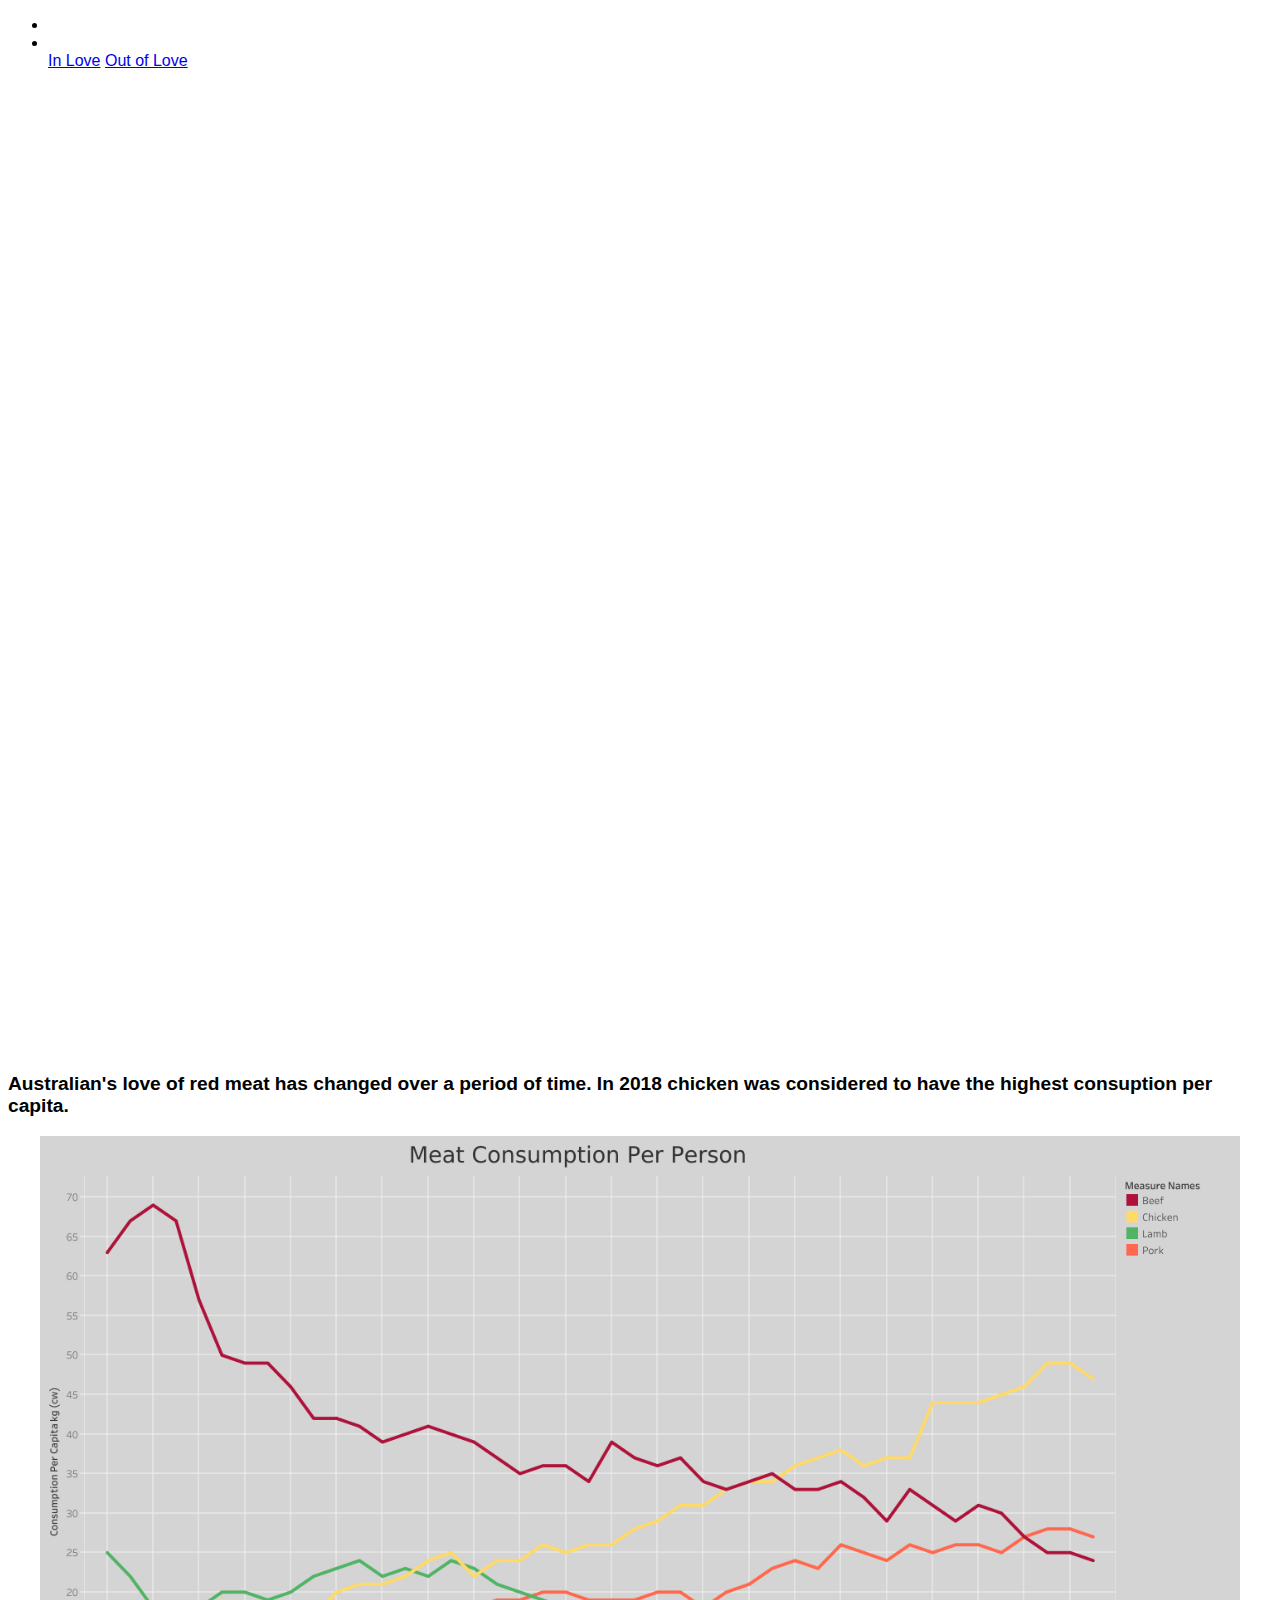
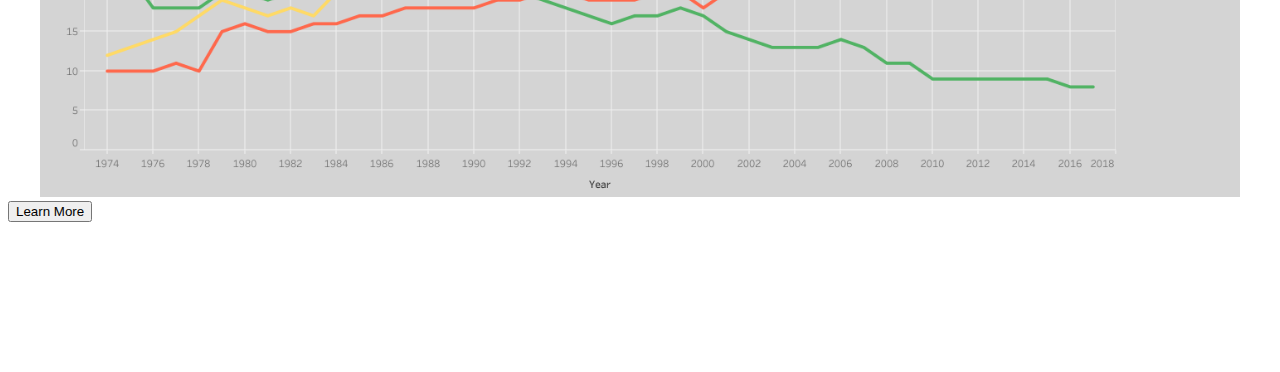
==== templates/inlove.html @ 923fc3a2 "html and css creation and working" ====
<!DOCTYPE html>
<html lang="en">

<head>
    <meta charset="UTF-8">
    <meta name="viewport" content="width=device-width, initial-scale=1.0">
    <meta http-equiv="X-UA-Compatible" content="ie=edge">
    <script src="https://d3js.org/d3.v5.min.js"></script>
    <title>Are Australian's still in love with red meat?</title>

    <!-- Bootstrap -->
    <link rel="stylesheet" href="https://cdn.jsdelivr.net/npm/bootstrap@5.0.1/dist/css/bootstrap.min.css" integrity="sha384-+0n0xVW2eSR5OomGNYDnhzAbDsOXxcvSN1TPprVMTNDbiYZCxYbOOl7+AMvyTG2x" crossorigin="anonymous">
    
    <!-- CSS -->
    <link rel="stylesheet" href= "../static/css/styles.css">
</head>

<body class="inlove">
    <div class="px-3 py-2 bg-dark text-white">
        <div class="container">
          <div class="d-flex flex-wrap align-items-center justify-content-center justify-content-lg-start">
            <ul class="nav col-12 col-lg-auto my-2 justify-content-center my-md-0 text-medium">
              <li>
                <a href="index.html" class="nav-link">
                  Home
                </a>
                <li class="nav-item dropdown text-white">
                  <a href="#" class="nav-link"
                    id="navbarDropdownMenuLink"
                    data-toggle="dropdown"
                    aria-haspopup="true"
                    aria-expanded="false">
                    Meat
                  </a>
                  <div class="dropdown-menu" aria-labelledby="navbarDropdownMenuLink">
                    <a class="dropdown-item" href="inlove.html">In Love</a>
                    <a class="dropdown-item" href="out-of-love.html">Out of Love</a>
                  </li>
                  <a href="#" class="nav-link">
                    Resources
                  </a>
                  </div>
                </li>    
             </ul>
          </div>
        </div>
      </div>

        <div class="hero text-center">
        <h2>You are incorrect!</h2>
        </div>


    <div class="container-1">
      <section class="row">
        <div class="col-lg-8 mx-auto text-center">
          <article class="description-content">
            <p>Australian's love of red meat has changed over a period of time.  In 2018 chicken was considered to have the highest consuption per capita.</p>
          </article>
      </section>
    </div>    
    
    <div class="container">
        <section class="row">
            <div class="description-content graph-section">
              <img src="../static/images/meat-consumption.png" alt="Graph" style="width: 100%;">
            </div>
      </div> 

    <div class="container">
      <section class="row">
        <div class="button">
          <div class="d-grid gap-2 d-sm-flex justify-content-sm-center">
          <button type="button" class="btn btn-outline-secondary text-black btn-lg px-4 gap20">Learn More</button>
          </div>
      </section>
    </div> 


    </div>
        <!-- Bootstrap -->
    <script src="https://code.jquery.com/jquery-3.3.1.slim.min.js" integrity="sha384-q8i/X+965DzO0rT7abK41JStQIAqVgRVzpbzo5smXKp4YfRvH+8abtTE1Pi6jizo" crossorigin="anonymous"></script>
    <script src="https://cdnjs.cloudflare.com/ajax/libs/popper.js/1.14.7/umd/popper.min.js" integrity="sha384-UO2eT0CpHqdSJQ6hJty5KVphtPhzWj9WO1clHTMGa3JDZwrnQq4sF86dIHNDz0W1" crossorigin="anonymous"></script>
    <script src="https://stackpath.bootstrapcdn.com/bootstrap/4.3.1/js/bootstrap.min.js" integrity="sha384-JjSmVgyd0p3pXB1rRibZUAYoIIy6OrQ6VrjIEaFf/nJGzIxFDsf4x0xIM+B07jRM" crossorigin="anonymous"></script>

    <!-- jQuery CDN -->
    <script type="text/javascript" src="https://code.jquery.com/jquery-2.1.4.min.js"></script>
    <script src="https://maxcdn.bootstrapcdn.com/bootstrap/3.3.7/js/bootstrap.min.js" integrity="sha384-Tc5IQib027qvyjSMfHjOMaLkfuWVxZxUPnCJA7l2mCWNIpG9mGCD8wGNIcPD7Txa" crossorigin="anonymous"></script>

</body>

</html>
---- static/css/styles.css ----
/* ----DEFAULT ELEMENT STYLING START---- */
html {
  /* Positioning */
  position: relative;

  /* Box-model */
  min-height: 100%;
}
  /*Background */
  .home {
  background: url("https://food.fnr.sndimg.com/content/dam/images/food/fullset/2021/02/16/different-cuts-of-steak.jpg.rend.hgtvcom.1280.960.suffix/1613578451352.jpeg");
  background-size: cover;
  opacity: 1;
}

body {
  /* Positioning */
  margin-bottom: 150px;

  /* Typography */
  font-family: Arial, "Helvetica Neue", Helvetica, sans-serif;

  /* Visual */
  background-color: #1fe0;
}

/* Media query for body */
@media only screen and (max-width: 767px) {
  /* Set background color to white on small screens */
  body {
    /* Visual */
    background-color: #1fe0;
  }
}

/* ----DEFAULT ELEMENT STYLING END---- */

/* Navigation Bar */



h1 {
  font-size: larger;
  color: whitesmoke;
}

p {
  font-size: larger;
  font-weight: bold;
  color: black;
}

article {
  background-color: rgb(255, 255, 255,0.5);
    
}

html {
  box-sizing: border-box;
}

/* Typography */
html,
body,
h1,
h2,
a,
p {
  font-family: "Raleway", sans-serif;
}

h1 {
  color: #b93208;
  font-weight: bold;
}

h2 {
  color: white;
  font-size: 80px;
  max-width: 1440px;
  margin: 0 auto;
}

h3 {
  color:rgb(78, 62, 62);
  font-size: 80px;
  max-width: 1440px;
  margin: 0 auto;
}

.primary-heading h2 {
  font-size: 58px;
  margin-bottom: 35px;
}

/* Nav */
.navbar {
  background: none;
  max-width: 1440px;
  margin: 0 auto;
}

.navbar-brand {
  color: #b93208;
  font-size: 24px;
  font-weight: 600;
}

.navbar-collapse {
  justify-content: flex-end;
}

.dropdown-item:active, .nav-link {
  color: white;
  font-weight: 600;
}

/* Jumbotron layout */
.jumbotron {
  max-width: 1440px;
  margin: 0 auto;
}

/* Hero */
.jumbotron {
  color: #600000;
  background-position: center;
  background-repeat: no-repeat;
  background-size: cover;
  height: 600px;
  object-fit: cover;
}

.hero {
  position: relative;
  height: 550px;
  padding: 200px;
  margin: 0;
  background-attachment: fixed;
  background-position: bottom center;
  background-size: cover;

}
.hero .container {
  height: 100%;
  display: flex;
  justify-content: center;
  align-items: center;
  flex-direction: column;
  max-width: 1080px;
  background: rgba(255, 255, 255, 0.5);
  max-height: 207px;
  border-radius: 10px;
}

.hero .container h1 {
  font-size: 64px !important;
  font-weight: bold;
  text-align: center;
}

/*Hero backgrounds*/
.inlove .hero {
  /* background-image: url("https://glmarine.com.my/wp-content/uploads/2017/08/banner-2.jpg"); */
  background-image: url("https://cdn.shopify.com/s/files/1/2546/7220/articles/raw-meat-different-kinds-of-pork-and-beef-meat-picture-id1141485136_1024x1024.jpg?v=1596738534")
}
.out-of-love .hero {
  background-image: url("https://daddysdeals.co.za/sites/default/files/styles/deal-main/public/lifestyle/images/34720-halaal_meat_zone_3.png?itok=4j5PpWEp");
}

}

/*Information*/

.container-1 {
  max-width: 1440px;
  padding: 200px;
  margin: 0 auto;
  margin-bottom: 72px;
}

.about h2 {
  font-size: 58px;
  margin-bottom: 35px;
}

.about p {
  font-size: 18px;
  line-height: 200%;
}

@media screen and (min-width: 981px) {
  .about .text {
    padding-right: 25%;
  }
}
@media screen and (max-width: 1440px) {
  .about,
  .primary-heading,
  .graph-section {
    padding: 0 2.5%;
  }
}

/* C

/*Menu*/
.dropdown-item:active {
  background-color: #e9ecef;
}
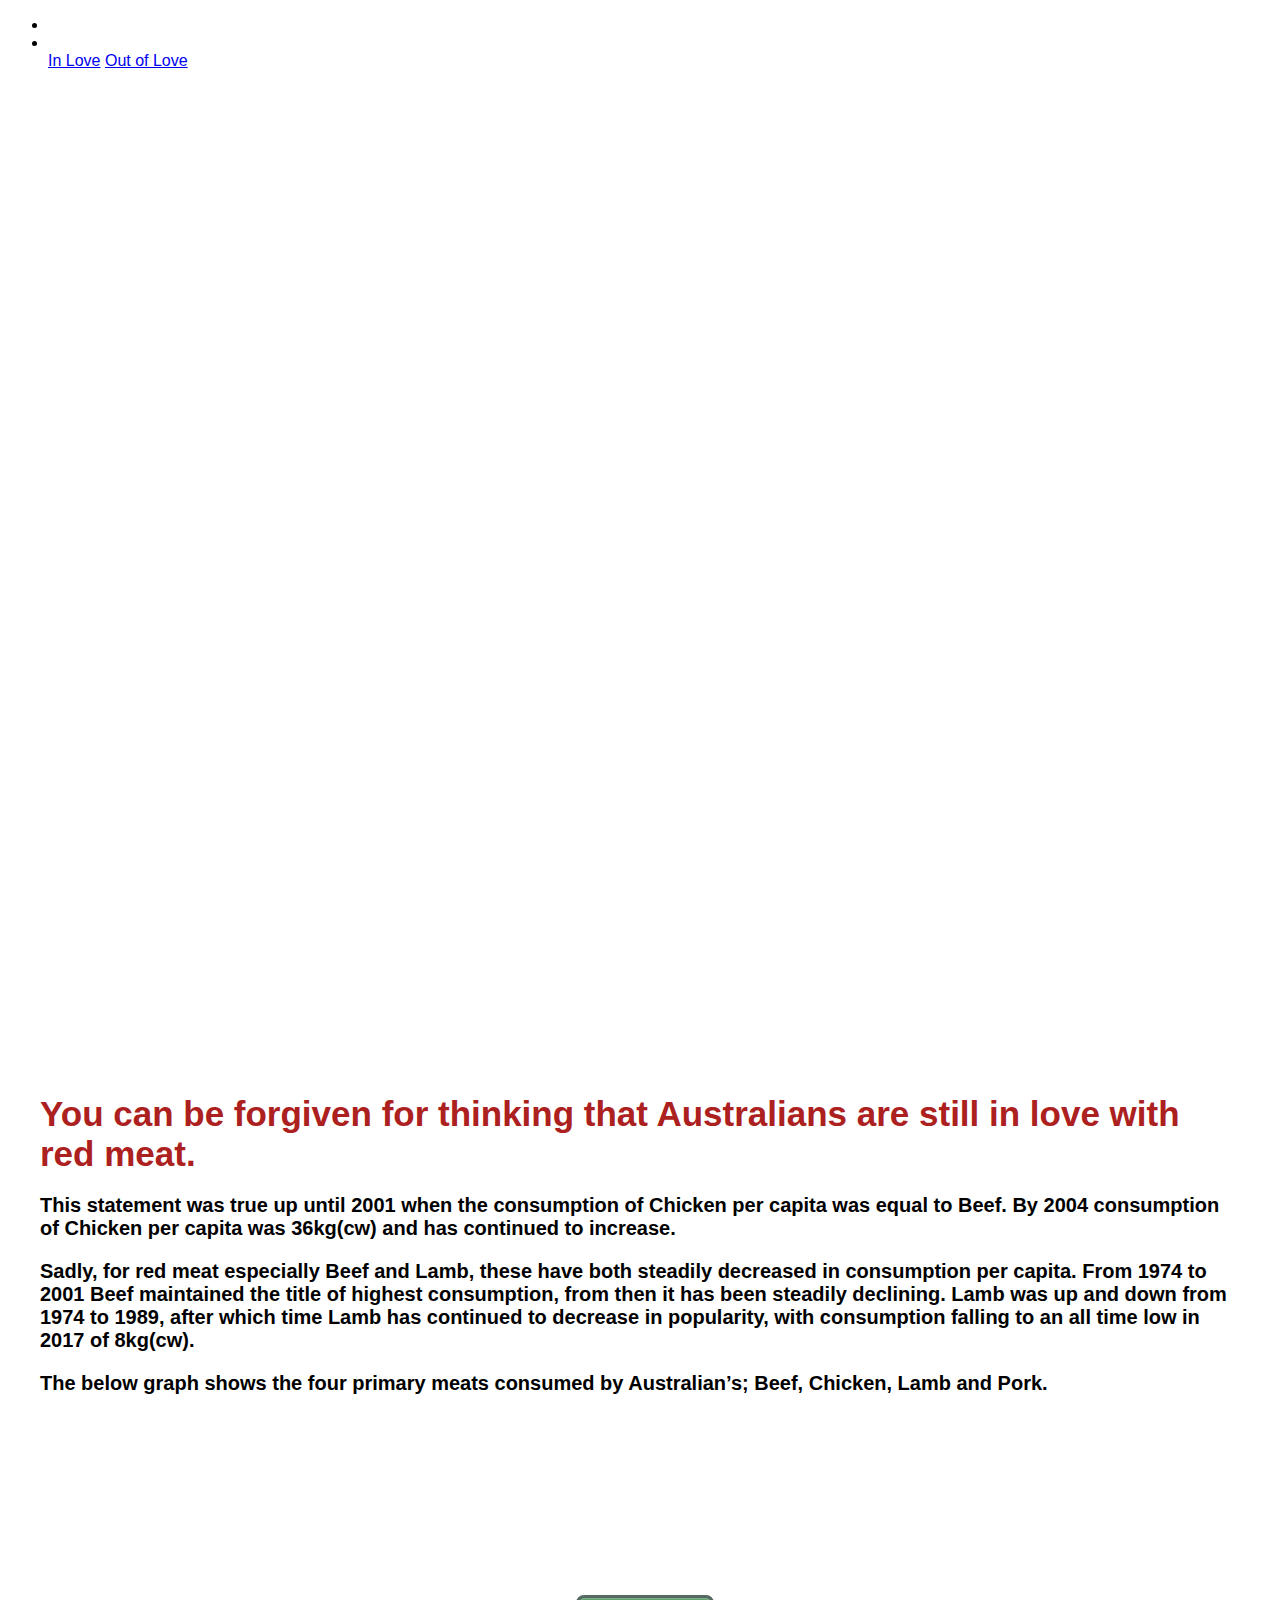
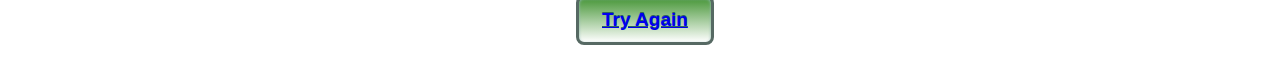
==== commit b3a4828d: "correct to file path within templates" ====
--- a/templates/inlove.html
+++ b/templates/inlove.html
@@ -21,7 +21,7 @@
           <div class="d-flex flex-wrap align-items-center justify-content-center justify-content-lg-start">
             <ul class="nav col-12 col-lg-auto my-2 justify-content-center my-md-0 text-medium">
               <li>
-                <a href="index.html" class="nav-link">
+                <a href="/" class="nav-link">
                   Home
                 </a>
                 <li class="nav-item dropdown text-white">
@@ -36,8 +36,8 @@
                     <a class="dropdown-item" href="inlove.html">In Love</a>
                     <a class="dropdown-item" href="out-of-love.html">Out of Love</a>
                   </li>
-                  <a href="#" class="nav-link">
-                    Resources
+                  <a href="the-future.html" class="nav-link">
+                    The Future
                   </a>
                   </div>
                 </li>    
@@ -55,27 +55,55 @@
       <section class="row">
         <div class="col-lg-8 mx-auto text-center">
           <article class="description-content">
-            <p>Australian's love of red meat has changed over a period of time.  In 2018 chicken was considered to have the highest consuption per capita.</p>
+            <h4>You can be forgiven for thinking that Australians are still in love with red meat.</h4> 
+              <p>This statement was true up until 2001 when the consumption of Chicken per capita was equal to Beef.  
+              By 2004 consumption of Chicken per capita was 36kg(cw) and has continued to increase.</p>
+            <p>Sadly, for red meat especially Beef and Lamb, these have both steadily decreased in consumption per capita. 
+              From 1974 to 2001 Beef maintained the title of highest consumption, from then it has been steadily declining. 
+              Lamb was up and down from 1974 to 1989, after which time Lamb has continued to decrease in popularity, with consumption falling to an all time low in 2017 of 8kg(cw).</p>
+              <p>The below graph shows the four primary meats consumed by Australian’s; Beef, Chicken, Lamb and Pork.</p>
           </article>
       </section>
     </div>    
-    
-    <div class="container">
-        <section class="row">
-            <div class="description-content graph-section">
-              <img src="../static/images/meat-consumption.png" alt="Graph" style="width: 100%;">
-            </div>
-      </div> 
+    <div class="graph">
+    <div class='tableauPlaceholder' 
+      id='viz1622759613662' 
+      style='position: relative'>
+      
+      <noscript><a href='#'>
+      <img alt='Meat Consumption Per Person ' 
+      src='https:&#47;&#47;public.tableau.com&#47;static&#47;images&#47;Me&#47;MeatConsumptionPerPerson&#47;Sheet1&#47;1_rss.png' 
+      style='border: none' /></a>
+      </noscript>
+      <object class='tableauViz'  style='display:none;'>
+        <param name='host_url' 
+        value='https%3A%2F%2Fpublic.tableau.com%2F' /> 
+        <param name='embed_code_version' value='3' /> 
+        <param name='site_root' value='' />
+        <param name='name' value='MeatConsumptionPerPerson&#47;Sheet1' />
+        <param name='tabs' value='no' />
+        <param name='toolbar' value='yes' />
+        <param name='static_image' value='https:&#47;&#47;public.tableau.com&#47;static&#47;images&#47;Me&#47;MeatConsumptionPerPerson&#47;Sheet1&#47;1.png' /> 
+        <param name='animate_transition' value='yes' />
+        <param name='display_static_image' value='yes' />
+        <param name='display_spinner' value='yes' />
+        <param name='display_overlay' value='yes' />
+        <param name='display_count' value='yes' />
+        <param name='language' value='en-US' />
+      </object>               
+    </div> 
+      <script type='text/javascript'>                    
+        var divElement = document.getElementById('viz1622759613662');                    
+        var vizElement = divElement.getElementsByTagName('object')[0];                    
+        vizElement.style.width='100%';vizElement.style.height=(divElement.offsetWidth*0.75)+'px';                    
+        var scriptElement = document.createElement('script');                    
+        scriptElement.src = 'https://public.tableau.com/javascripts/api/viz_v1.js';                    
+        vizElement.parentNode.insertBefore(scriptElement, vizElement);                
+      </script>
 
-    <div class="container">
-      <section class="row">
-        <div class="button">
-          <div class="d-grid gap-2 d-sm-flex justify-content-sm-center">
-          <button type="button" class="btn btn-outline-secondary text-black btn-lg px-4 gap20">Learn More</button>
-          </div>
-      </section>
-    </div> 
-
+      <div class="container">
+        <button class="button2"><a href="/">Try Again</a></button>
+      </div>
 
     </div>
         <!-- Bootstrap -->
--- a/static/css/styles.css
+++ b/static/css/styles.css
@@ -2,6 +2,7 @@
 html {
   /* Positioning */
   position: relative;
+  box-sizing: border-box;
 
   /* Box-model */
   min-height: 100%;
@@ -35,62 +36,50 @@
 
 /* ----DEFAULT ELEMENT STYLING END---- */
 
-/* Navigation Bar */
-
-
-
-h1 {
-  font-size: larger;
-  color: whitesmoke;
-}
-
 p {
-  font-size: larger;
+  font-size: 20px;
   font-weight: bold;
   color: black;
 }
 
-article {
-  background-color: rgb(255, 255, 255,0.5);
-    
-}
-
-html {
-  box-sizing: border-box;
-}
-
-/* Typography */
-html,
-body,
-h1,
-h2,
-a,
-p {
-  font-family: "Raleway", sans-serif;
-}
-
 h1 {
-  color: #b93208;
+  color: #509b41;
   font-weight: bold;
+  font-size: 80px;
+  padding-top: 1px;
+  text-shadow: 3px 3px 5px rgb(10, 10, 10);
 }
 
 h2 {
   color: white;
-  font-size: 80px;
+  font-size: 120px;
+  font-weight: bolder;
   max-width: 1440px;
   margin: 0 auto;
 }
 
 h3 {
-  color:rgb(78, 62, 62);
-  font-size: 80px;
-  max-width: 1440px;
-  margin: 0 auto;
-}
-
-.primary-heading h2 {
-  font-size: 58px;
-  margin-bottom: 35px;
+  color:rgb(192, 24, 24);
+  font-size: 120px;
+  font-weight: bolder;
+  max-width: 1440px;
+  margin: 0 auto;
+}
+
+h4 {
+  color:rgb(172, 32, 32);
+  font-size: 35px;
+  font-weight: bolder;
+  max-width: 1440px;
+  margin: 0 auto;
+}
+
+h5 {
+  color:rgb(88, 172, 32);
+  font-size: 35px;
+  font-weight: bolder;
+  max-width: 1440px;
+  margin: 0 auto;
 }
 
 /* Nav */
@@ -115,22 +104,7 @@
   font-weight: 600;
 }
 
-/* Jumbotron layout */
-.jumbotron {
-  max-width: 1440px;
-  margin: 0 auto;
-}
-
 /* Hero */
-.jumbotron {
-  color: #600000;
-  background-position: center;
-  background-repeat: no-repeat;
-  background-size: cover;
-  height: 600px;
-  object-fit: cover;
-}
-
 .hero {
   position: relative;
   height: 550px;
@@ -139,26 +113,9 @@
   background-attachment: fixed;
   background-position: bottom center;
   background-size: cover;
-
-}
-.hero .container {
-  height: 100%;
-  display: flex;
-  justify-content: center;
-  align-items: center;
-  flex-direction: column;
-  max-width: 1080px;
-  background: rgba(255, 255, 255, 0.5);
-  max-height: 207px;
-  border-radius: 10px;
-}
-
-.hero .container h1 {
-  font-size: 64px !important;
-  font-weight: bold;
-  text-align: center;
-}
-
+  background-repeat: no-repeat;
+
+}
 /*Hero backgrounds*/
 .inlove .hero {
   /* background-image: url("https://glmarine.com.my/wp-content/uploads/2017/08/banner-2.jpg"); */
@@ -167,45 +124,106 @@
 .out-of-love .hero {
   background-image: url("https://daddysdeals.co.za/sites/default/files/styles/deal-main/public/lifestyle/images/34720-halaal_meat_zone_3.png?itok=4j5PpWEp");
 }
-
+.the-future {
+  background-image: url("../images/meat-meme.png");
+  background-size: 1000px 600px;
+  background-repeat: no-repeat;
+  background-position: top;
 }
 
 /*Information*/
 
+article {
+  background-color: rgb(255, 255, 255,0.7);
+  border-radius: 20px;
+  padding-top: 8px;
+  padding-bottom: 5px;
+  margin-bottom: 80px; 
+}
+
 .container-1 {
-  max-width: 1440px;
-  padding: 200px;
-  margin: 0 auto;
-  margin-bottom: 72px;
-}
-
-.about h2 {
-  font-size: 58px;
-  margin-bottom: 35px;
-}
-
-.about p {
-  font-size: 18px;
-  line-height: 200%;
-}
-
-@media screen and (min-width: 981px) {
-  .about .text {
-    padding-right: 25%;
-  }
-}
-@media screen and (max-width: 1440px) {
-  .about,
-  .primary-heading,
-  .graph-section {
-    padding: 0 2.5%;
-  }
-}
-
-/* C
-
-/*Menu*/
-.dropdown-item:active {
-  background-color: #e9ecef;
-}
-
+  background-size: 1200px 400px;
+  border-radius: 20px;
+  padding-top: 70px;
+  padding-bottom: 5px;
+  padding: 12px;
+  margin: 20px;
+}
+
+/* Buttons*/
+
+.button {
+  position: absolute;
+  top: 80%;
+  left: 40%;
+	box-shadow:inset 0px 1px 3px 0px #91b8b3;
+	background:linear-gradient(to bottom, #509b41 5%, #ffffff 100%);
+	background-color:#768d87;
+	border-radius:8px;
+	border:3px solid #566963;
+	display:inline-block;
+	cursor:pointer;
+	color:#ffffff;
+	font-family:Arial;
+	font-size:19px;
+	font-weight: normal;
+	padding:11px 23px;
+	text-decoration:none;
+	text-shadow:0px -1px 0px #2b665e;
+}
+.button:hover {
+	background:linear-gradient(to bottom, #6c7c7c 5%, #768d87 100%);
+	background-color:#6c7c7c;
+}
+.button1 {
+  position: absolute;
+  top: 80%;
+  left: 50%;
+	box-shadow:inset 0px 1px 3px 0px #91b8b3;
+	background:linear-gradient(to bottom, #509b41 5%, #ffffff 100%);
+	background-color:#768d87;
+	border-radius:8px;
+	border:3px solid #566963;
+	display:inline-block;
+	cursor:pointer;
+	color:#ffffff;
+	font-family:Arial;
+	font-size:19px;
+	font-weight: normal;
+	padding:11px 23px;
+	text-decoration:none;
+	text-shadow:0px -1px 0px #2b665e;
+}
+.button1:hover {
+	background:linear-gradient(to bottom, #748080 5%, #768d87 100%);
+	background-color:#6c7c7c;
+}
+  .button2 {
+    position: absolute;
+    bottom: 1%;
+    left: 45%;
+    box-shadow:inset 0px 1px 3px 0px #91b8b3;
+    background:linear-gradient(to bottom, #509b41 5%, #ffffff 100%);
+    background-color:#768d87;
+    border-radius:8px;
+    border:3px solid #566963;
+    display:inline-block;
+    cursor:pointer;
+    color:#ffffff;
+    font-family:Arial;
+    font-size:19px;
+    font-weight:bold;
+    padding:11px 23px;
+    text-decoration:none;
+    text-shadow:0px -1px 0px #2b665e;
+  }
+  .button2:hover {
+    background:linear-gradient(to bottom, #6c7c7c 5%, #768d87 100%);
+    background-color:#6c7c7c;
+  }
+
+  .graph {
+    width: 90%;
+    margin-left: 100px;
+  }
+
